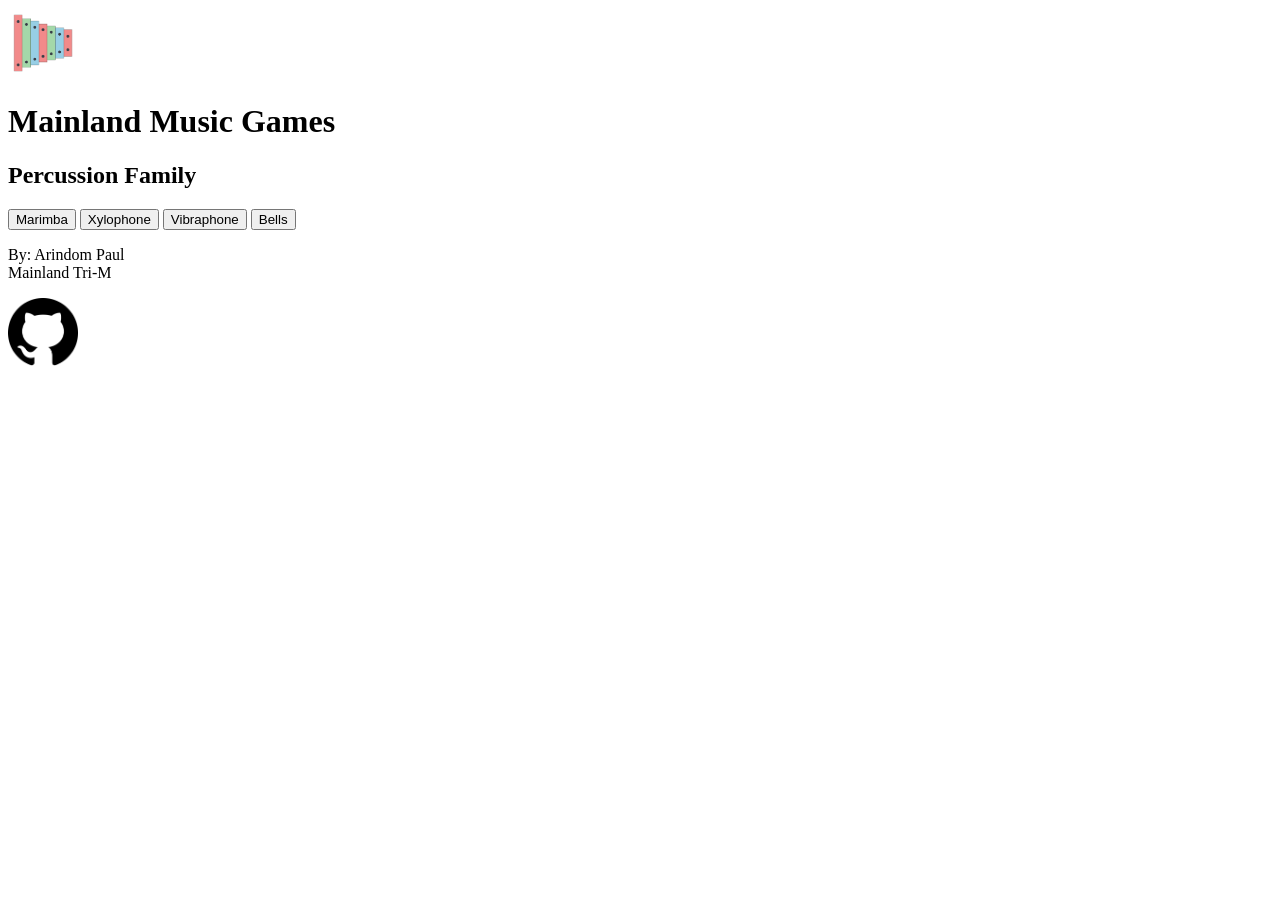
==== index.html @ 6a1a7c0d "editing ui features" ====
<!DOCTYPE html>
<html>

<head>
    <!--call .css, tab title-->
    <link href="style.css" rel="stylesheet">
    <title>Mainland Music Games</title>
</head>

<body>

    <header> <!--constant home button-->
        <img id="home-logo" src="assets/marimba.png" alt="Mainland Music Logo">
    </header>

<div class="home" id="home"> <!--home div-->
    <main>
        <div class="home-titles">
            <h1>Mainland Music Games</h1>
            <h2>Percussion Family</h2>
        </div>
        <div class="instruments" id="instruments">
            <button id = "marimba" type="button">Marimba</button>
            <button id = "xylophone" type="button">Xylophone</button>
            <button id = "vibraphone" type="button">Vibraphone</button>
            <button id = "bells" type="button">Bells</button>
        </div>
    </main>
    <footer>
        <p>By: Arindom Paul<br>Mainland Tri-M</p>
        <a
            href = "https://github.com/Arindom123" target = "_blank">
            <img id = "github" src="assets/github-cat-black.png" alt="Check out my work!">
        </a>
    </footer>
</div> <!--home div-->
    
<div class="play" id="play"> <!--play div-->
    <div class="scaleSelection" id="scaleSelection">
        <h1>Scales</h1>
        <label for="roots">Root:</label>
        <select name="root" id="root">
            <option value="A">A</option>
            <option value="Bb">A#/B♭</option>
            <option value="B">B</option>
            <option value="C">C</option>
            <option value="Db">C#/D♭</option>
            <option value="D">D</option>
            <option value="Eb">D#/E♭</option>
            <option value="E">E</option>
            <option value="F">F</option>
            <option value="Gb">F#/G♭</option>
            <option value="G">G</option>
            <option value="Ab">G#/A♭</option>
        </select>
        <label for="octaves">Octave(s):</label>
        <select name="octaves" id="octaves">
            <option value="1">1</option>
            <option value="2">2</option>
            <option value="3">3</option>
        <div class="scales" id = "scales">
            <div class="wrapper" id = "majorWrapper">
                <h1>Major</h1>
                <div id = "majorButtons">
                <button id = "majorIonian" data-pattern="majorIonian" type="button">ionian</button>
                <button id = "majorLydian" data-pattern="majorLydian" type="button">lydian</button>
                <button id = "majorMixolydian" data-pattern="majorMixolydian" type="button">mixolydian</button>
                <button id = "majorHarmonic" data-pattern="majorHarmonic" type="button">harmonic</button>
                <button id = "majorPentatonic" data-pattern="majorPentatonic" type="button">pentatonic</button>
                <button id = "majorBlues" data-pattern="majorBlues" type="button">blues</button>
                </div>
            </div>
            <div class="wrapper" id = "minorWrapper">
                <h1>Minor</h1>
                <div id = "minorButtons">
                <button id = "minorAeolian" data-pattern="minorAeolian" type="button">aeolian</button>
                <button id = "minorDorian" data-pattern="minorDorian" type="button">dorian</button>
                <button id = "minorPhrygian" data-pattern="minorPhrygian" type="button">phrygian</button>
                <button id = "minorMelodic" data-pattern="minorMelodic" type="button">melodic</button>
                <button id = "minorHarmonic" data-pattern="minorHarmonic" type="button">harmonic</button>
                <button id = "minorPentatonic" data-pattern="minorPentatonic" type="button">pentatonic</button>
                <button id = "minorBlues" data-pattern="minorBlues" type="button">blues</button>
                </div>
            </div>
            <div class="wrapper" id = "otherWrapper">
                <h1>Other</h1>
                <div id = "otherButtons">
                <button id = "chromatic" data-pattern="chromaticPattern" type="button">chromatic</button>
                <button id = "locrian" data-pattern="locrianPattern" type="button">locrian</button>
                </div>
            </div>
        </div>
    </div>
    <div class="rungs" id="naturalRungs"></div> 
    <div class="rungs" id="accidentalRungs"></div>
    <button id = "startButton" type ="button">Start</button>
    <div class="playing" id="playing">
        <button id = "backButton" type ="button">Back</button>
        <h1 id = "scaleName">Current Scale: </h1>
    </div>
</div> <!--play div-->

<script src="script.js"></script> <!--call .js-->
</body>
</html>
---- style.css ----
#home-logo {
    width: 70px;
    height: auto;
    cursor: pointer;
}
#github {
    cursor: pointer;
    width: 70px;
    height: auto;
}
#instrument-selection {
    cursor: pointer;
}
.rung {
    width: 70px;
    height: 200px;
    border: 1px solid black;
    background: brown;
    margin: 2px;
}
.rungs {
    display: flex;
    position: relative;
    margin-top: 200px;
}
#accidentalRungs {
    transform: translateX(30px) translateY(-550px);
}
.hidden {
    display: none
}
.scale-type button:disabled {
    background-color: aqua;
    box-shadow: none;
    transform: translateY(1px);
}
#header {
    visibility: hidden;
}
.selected {
    background: yellow;
}
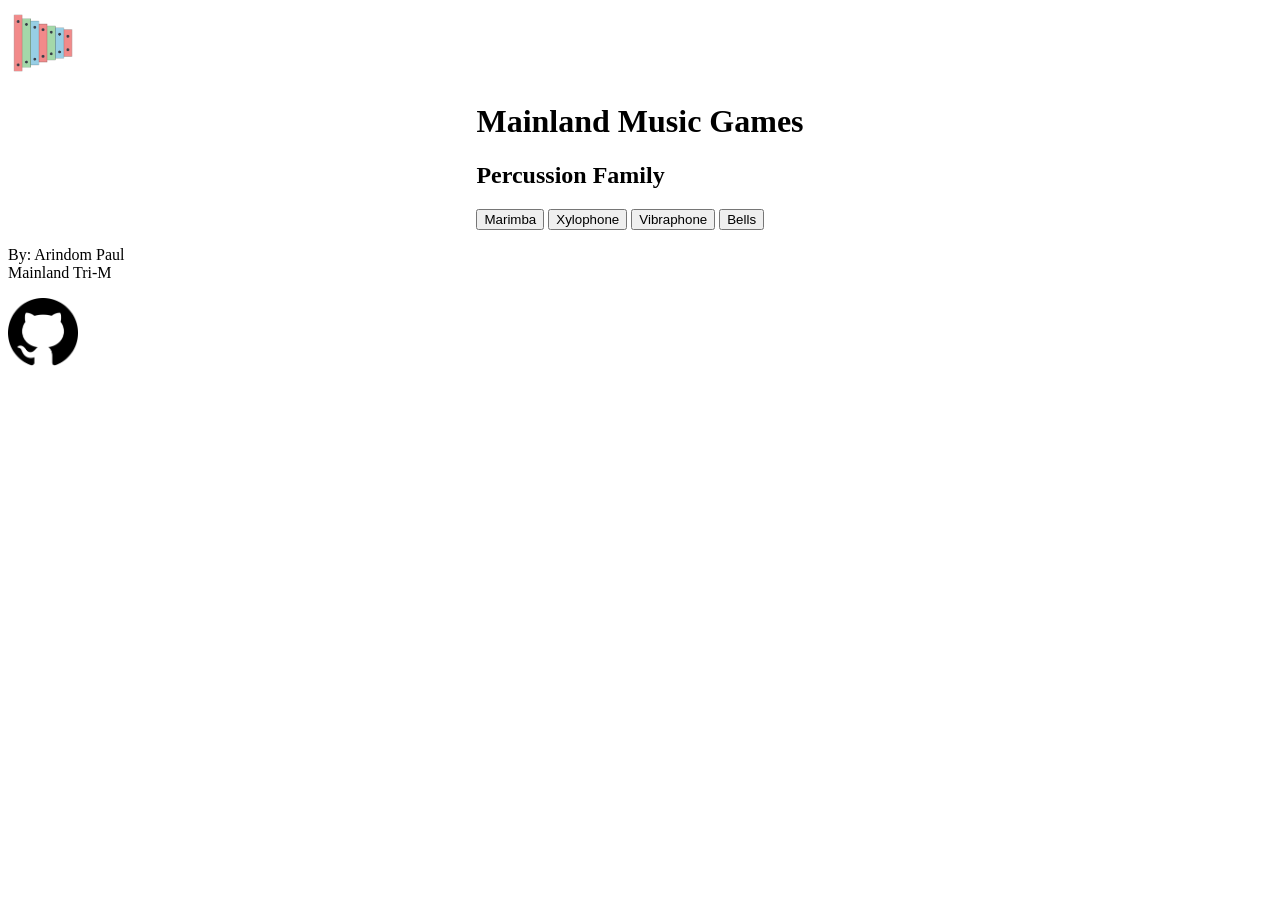
==== commit 46198173: "in progress: updating UI" ====
--- a/index.html
+++ b/index.html
@@ -20,86 +20,92 @@
             <h2>Percussion Family</h2>
         </div>
         <div class="instruments" id="instruments">
-            <button id = "marimba" type="button">Marimba</button>
-            <button id = "xylophone" type="button">Xylophone</button>
-            <button id = "vibraphone" type="button">Vibraphone</button>
-            <button id = "bells" type="button">Bells</button>
+            <button class="instruments" data-color = "blue" data-extraNotes="4" data-octaves="4" data-startingNote="A" id = "marimba" type="button">Marimba</button>
+            <button class="instruments" data-color = "red" data-extraNotes="8" data-octaves="3" data-startingNote="F" id = "xylophone" type="button">Xylophone</button>
+            <button class="instruments" data-color = "black" data-extraNotes="1" data-octaves="3" data-startingNote="F" id = "vibraphone" type="button">Vibraphone</button>
+            <button class="instruments" data-color = "green" data-extraNotes="8"data-octaves="2" data-startingNote="F" id = "bells" type="button">Bells</button>
         </div>
     </main>
-    <footer>
-        <p>By: Arindom Paul<br>Mainland Tri-M</p>
-        <a
-            href = "https://github.com/Arindom123" target = "_blank">
-            <img id = "github" src="assets/github-cat-black.png" alt="Check out my work!">
-        </a>
-    </footer>
 </div> <!--home div-->
     
-<div class="play" id="play"> <!--play div-->
-    <div class="scaleSelection" id="scaleSelection">
-        <h1>Scales</h1>
-        <label for="roots">Root:</label>
-        <select name="root" id="root">
-            <option value="A">A</option>
-            <option value="Bb">A#/B♭</option>
-            <option value="B">B</option>
-            <option value="C">C</option>
-            <option value="Db">C#/D♭</option>
-            <option value="D">D</option>
-            <option value="Eb">D#/E♭</option>
-            <option value="E">E</option>
-            <option value="F">F</option>
-            <option value="Gb">F#/G♭</option>
-            <option value="G">G</option>
-            <option value="Ab">G#/A♭</option>
-        </select>
-        <label for="octaves">Octave(s):</label>
-        <select name="octaves" id="octaves">
-            <option value="1">1</option>
-            <option value="2">2</option>
-            <option value="3">3</option>
-        <div class="scales" id = "scales">
-            <div class="wrapper" id = "majorWrapper">
-                <h1>Major</h1>
-                <div id = "majorButtons">
-                <button id = "majorIonian" data-pattern="majorIonian" type="button">ionian</button>
-                <button id = "majorLydian" data-pattern="majorLydian" type="button">lydian</button>
-                <button id = "majorMixolydian" data-pattern="majorMixolydian" type="button">mixolydian</button>
-                <button id = "majorHarmonic" data-pattern="majorHarmonic" type="button">harmonic</button>
-                <button id = "majorPentatonic" data-pattern="majorPentatonic" type="button">pentatonic</button>
-                <button id = "majorBlues" data-pattern="majorBlues" type="button">blues</button>
-                </div>
+<div class="scaleSelection" id="scaleSelection">
+    <h1>Scales</h1>
+    <label for="roots">Root:</label>
+    <select name="root" id="root">
+        <option value="A">A</option>
+        <option value="Bb">A#/B♭</option>
+        <option value="B">B</option>
+        <option value="C">C</option>
+        <option value="Db">C#/D♭</option>
+        <option value="D">D</option>
+        <option value="Eb">D#/E♭</option>
+        <option value="E">E</option>
+        <option value="F">F</option>
+        <option value="Gb">F#/G♭</option>
+        <option value="G">G</option>
+        <option value="Ab">G#/A♭</option>
+    </select>
+    <label for="octave">Octave(s):</label>
+    <select name="octave" id="octave">
+        <option value="1">1</option>
+        <option value="2">2</option>
+        <option value="3">3</option>
+        <option value="4">4</option>
+        <option value="5">5</option>
+    </select>
+    <div class="scales" id = "scales">
+        <div class="wrapper" id = "majorWrapper">
+            <h1>Major</h1>
+            <div style="--total-buttons: 6;" id = "majorButtons">
+            <button style="--i: 1;" id = "majorIonian" data-pattern="majorIonian" type="button">ionian</button>
+            <button style="--i: 2;" id = "majorLydian" data-pattern="majorLydian" type="button">lydian</button>
+            <button style="--i: 3;" id = "majorMixolydian" data-pattern="majorMixolydian" type="button">mixolydian</button>
+            <button style="--i: 4;" id = "majorHarmonic" data-pattern="majorHarmonic" type="button">harmonic</button>
+            <button style="--i: 5;" id = "majorPentatonic" data-pattern="majorPentatonic" type="button">pentatonic</button>
+            <button style="--i: 6;" id = "majorBlues" data-pattern="majorBlues" type="button">blues</button>
             </div>
-            <div class="wrapper" id = "minorWrapper">
-                <h1>Minor</h1>
-                <div id = "minorButtons">
-                <button id = "minorAeolian" data-pattern="minorAeolian" type="button">aeolian</button>
-                <button id = "minorDorian" data-pattern="minorDorian" type="button">dorian</button>
-                <button id = "minorPhrygian" data-pattern="minorPhrygian" type="button">phrygian</button>
-                <button id = "minorMelodic" data-pattern="minorMelodic" type="button">melodic</button>
-                <button id = "minorHarmonic" data-pattern="minorHarmonic" type="button">harmonic</button>
-                <button id = "minorPentatonic" data-pattern="minorPentatonic" type="button">pentatonic</button>
-                <button id = "minorBlues" data-pattern="minorBlues" type="button">blues</button>
-                </div>
+        </div>
+        <div class="wrapper" id = "minorWrapper">
+            <h1>Minor</h1>
+            <div style="--total-buttons: 8;" id = "minorButtons">
+            <button style="--i: 1;" id = "minorAeolian" data-pattern="minorAeolian" type="button">aeolian</button>
+            <button style="--i: 2;" id = "minorDorian" data-pattern="minorDorian" type="button">dorian</button>
+            <button style="--i: 3;" id = "minorPhrygian" data-pattern="minorPhrygian" type="button">phrygian</button>
+            <button style="--i: 4;" id = "minorMelodic" data-pattern="minorMelodic" type="button">melodic</button>
+            <button style="--i: 5;" id = "minorHarmonic" data-pattern="minorHarmonic" type="button">harmonic</button>
+            <button style="--i: 6;" id = "minorPentatonic" data-pattern="minorPentatonic" type="button">pentatonic</button>
+            <button style="--i: 7;" id = "minorBlues" data-pattern="minorBlues" type="button">blues</button>
+            <button style="--i: 8;" id = "minorLocrian" data-pattern="minorLocrian" type="button">locrian</button>
             </div>
-            <div class="wrapper" id = "otherWrapper">
-                <h1>Other</h1>
-                <div id = "otherButtons">
-                <button id = "chromatic" data-pattern="chromaticPattern" type="button">chromatic</button>
-                <button id = "locrian" data-pattern="locrianPattern" type="button">locrian</button>
-                </div>
+        </div>
+        <div style="--total-buttons: 1;" class="wrapper" id = "otherWrapper">
+            <h1>Other</h1>
+            <div id = "otherButtons">
+            <button style="--i: 1;" id = "chromatic" data-pattern="chromatic" type="button">chromatic</button>
             </div>
         </div>
     </div>
-    <div class="rungs" id="naturalRungs"></div> 
-    <div class="rungs" id="accidentalRungs"></div>
+    <input type="checkbox" id="preview" name="preview">
+    <label for="preview">Preview Scale</label>
+    <h1 id = "selectScale">Please select a scale</h1>
     <button id = "startButton" type ="button">Start</button>
-    <div class="playing" id="playing">
-        <button id = "backButton" type ="button">Back</button>
-        <h1 id = "scaleName">Current Scale: </h1>
-    </div>
-</div> <!--play div-->
+</div>
+<div class="playing" id="playing">
+    <button id = "backButton" type ="button">Back</button>
+    <h1 id = "scaleName">Current Scale: </h1>
+    <button id = "replayButton" type ="button">Replay</button>
+    <h2 id = "note">Note: </h2>
+    <label><input type="number" id="metronome" name="metronome" min="10" max="500" value="80"> bpm (10-500)</label>
+</div>
+<div id = "allRungs"></div>
+<script src="script.js"></script> <!--call .js-->
 
-<script src="script.js"></script> <!--call .js-->
+<footer>
+    <p>By: Arindom Paul<br>Mainland Tri-M</p>
+    <a
+        href = "https://github.com/Arindom123" target = "_blank">
+        <img id = "github" src="assets/github-cat-black.png" alt="Check out my work!">
+    </a>
+</footer>
 </body>
 </html>
--- a/style.css
+++ b/style.css
@@ -1,3 +1,23 @@
+.home {
+    display: flex;
+    flex-direction: column;
+    align-items: center;
+}
+.scaleSelection {
+    display: flex;
+    flex-direction: column;
+    align-items: center;
+}
+.playing {
+    display: flex;
+    flex-direction: column;
+    align-items: center;
+}
+.body {
+    display: flex;
+    flex-direction: column;
+    min-height: 100vh;
+}
 #home-logo {
     width: 70px;
     height: auto;
@@ -12,22 +32,17 @@
     cursor: pointer;
 }
 .rung {
-    width: 70px;
-    height: 200px;
+    position: absolute;
     border: 1px solid black;
     background: brown;
-    margin: 2px;
 }
-.rungs {
-    display: flex;
+#allRungs {
     position: relative;
-    margin-top: 200px;
-}
-#accidentalRungs {
-    transform: translateX(30px) translateY(-550px);
+    height: 50px;
+    margin-top: 175px;
 }
 .hidden {
-    display: none
+    display: none !important;
 }
 .scale-type button:disabled {
     background-color: aqua;
@@ -39,4 +54,16 @@
 }
 .selected {
     background: yellow;
+}
+.wrapper:hover button {
+    scale: 1.5;
+    transform: rotate(calc(360deg / var(--total-buttons) * var(--i))) translateY(-60px) rotate(calc(360deg / var(--total-buttons) * var(--i)))
+}
+.wrapper button{
+    transition: all 0.3s ease-in-out;
+    position: absolute;
+    transform: rotate(calc(360deg / var(--total-buttons) * var(--i))) translateY(10px);
+}
+.wrapper {
+    position: relative;
 }
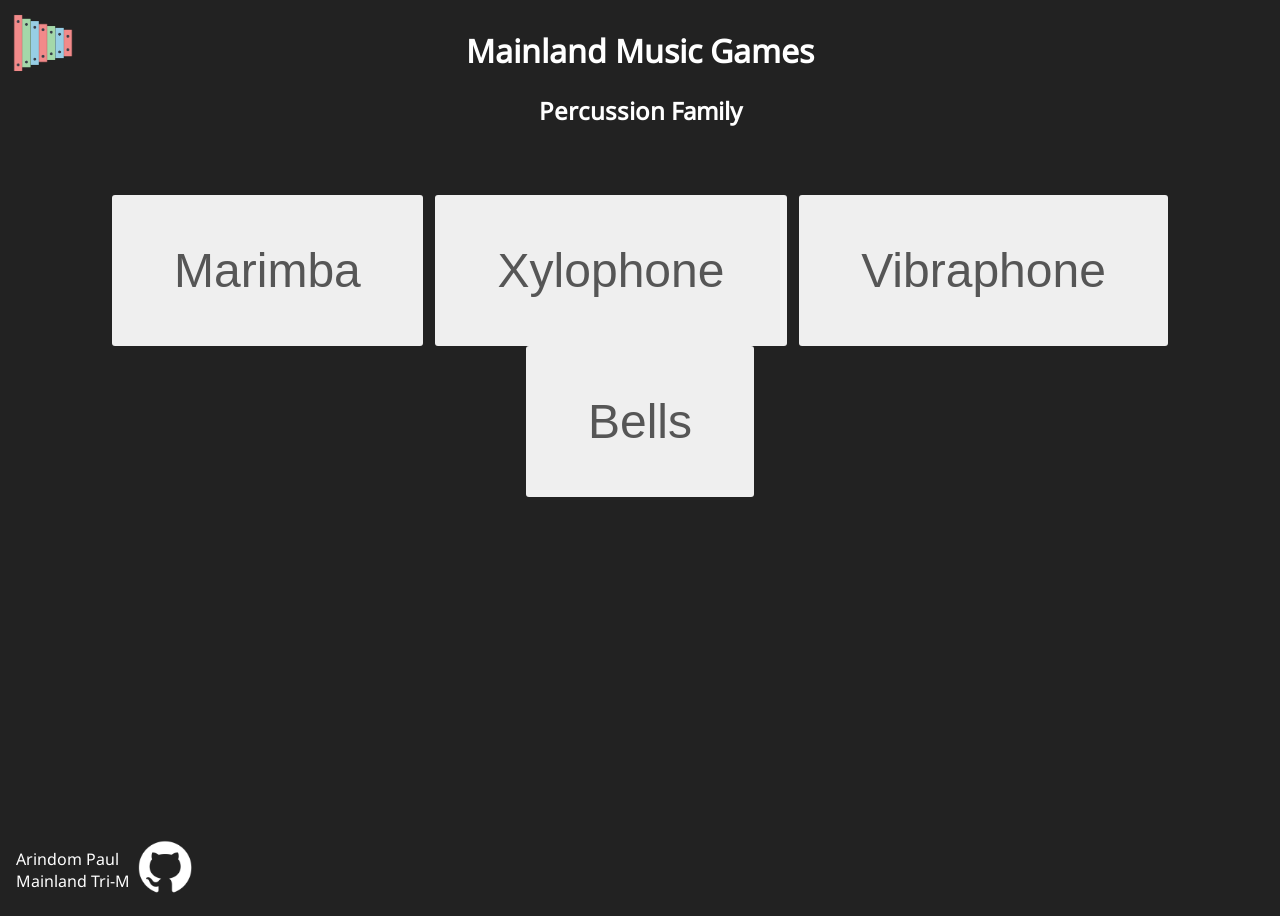
==== commit 79df96e1: "finalized UI changes, fixed slight bugs" ====
--- a/index.html
+++ b/index.html
@@ -20,92 +20,104 @@
             <h2>Percussion Family</h2>
         </div>
         <div class="instruments" id="instruments">
-            <button class="instruments" data-color = "blue" data-extraNotes="4" data-octaves="4" data-startingNote="A" id = "marimba" type="button">Marimba</button>
-            <button class="instruments" data-color = "red" data-extraNotes="8" data-octaves="3" data-startingNote="F" id = "xylophone" type="button">Xylophone</button>
-            <button class="instruments" data-color = "black" data-extraNotes="1" data-octaves="3" data-startingNote="F" id = "vibraphone" type="button">Vibraphone</button>
-            <button class="instruments" data-color = "green" data-extraNotes="8"data-octaves="2" data-startingNote="F" id = "bells" type="button">Bells</button>
+            <button class="instruments" data-extraNotes="4" data-octaves="4" data-startingNote="A" id = "marimba" type="button">Marimba</button>
+            <button class="instruments" data-extraNotes="8" data-octaves="3" data-startingNote="F" id = "xylophone" type="button">Xylophone</button>
+            <button class="instruments" data-extraNotes="1" data-octaves="3" data-startingNote="F" id = "vibraphone" type="button">Vibraphone</button>
+            <button class="instruments" data-extraNotes="8"data-octaves="2" data-startingNote="F" id = "bells" type="button">Bells</button>
         </div>
     </main>
 </div> <!--home div-->
     
 <div class="scaleSelection" id="scaleSelection">
     <h1>Scales</h1>
-    <label for="roots">Root:</label>
-    <select name="root" id="root">
-        <option value="A">A</option>
-        <option value="Bb">A#/B♭</option>
-        <option value="B">B</option>
-        <option value="C">C</option>
-        <option value="Db">C#/D♭</option>
-        <option value="D">D</option>
-        <option value="Eb">D#/E♭</option>
-        <option value="E">E</option>
-        <option value="F">F</option>
-        <option value="Gb">F#/G♭</option>
-        <option value="G">G</option>
-        <option value="Ab">G#/A♭</option>
-    </select>
-    <label for="octave">Octave(s):</label>
-    <select name="octave" id="octave">
-        <option value="1">1</option>
-        <option value="2">2</option>
-        <option value="3">3</option>
-        <option value="4">4</option>
-        <option value="5">5</option>
-    </select>
+    <div class="rootsOctaves">
+        <label for="roots">Root:</label>
+        <select name="root" id="root">
+            <option value="A">A</option>
+            <option value="A#/B♭">A#/B♭</option>
+            <option value="B">B</option>
+            <option value="C">C</option>
+            <option value="C#/D♭">C#/D♭</option>
+            <option value="D">D</option>
+            <option value="D#/E♭">D#/E♭</option>
+            <option value="E">E</option>
+            <option value="F">F</option>
+            <option value="F#/G♭">F#/G♭</option>
+            <option value="G">G</option>
+            <option value="G#/A♭">G#/A♭</option>
+        </select>
+        <label for="octave">Octave(s):</label>
+        <select name="octave" id="octave">
+            <option value="1">1</option>
+            <option value="2">2</option>
+            <option value="3">3</option>
+            <option value="4">4</option>
+            <option value="5">5</option>
+        </select>
+    </div>
     <div class="scales" id = "scales">
         <div class="wrapper" id = "majorWrapper">
             <h1>Major</h1>
-            <div style="--total-buttons: 6;" id = "majorButtons">
-            <button style="--i: 1;" id = "majorIonian" data-pattern="majorIonian" type="button">ionian</button>
-            <button style="--i: 2;" id = "majorLydian" data-pattern="majorLydian" type="button">lydian</button>
-            <button style="--i: 3;" id = "majorMixolydian" data-pattern="majorMixolydian" type="button">mixolydian</button>
-            <button style="--i: 4;" id = "majorHarmonic" data-pattern="majorHarmonic" type="button">harmonic</button>
-            <button style="--i: 5;" id = "majorPentatonic" data-pattern="majorPentatonic" type="button">pentatonic</button>
-            <button style="--i: 6;" id = "majorBlues" data-pattern="majorBlues" type="button">blues</button>
+            <div id = "majorButtons">
+            <button id = "majorIonian" data-pattern="majorIonian" type="button">ionian</button>
+            <button id = "majorLydian" data-pattern="majorLydian" type="button">lydian</button>
+            <button id = "majorMixolydian" data-pattern="majorMixolydian" type="button">mixolydian</button>
+            <button id = "majorHarmonic" data-pattern="majorHarmonic" type="button">harmonic</button>
+            <button id = "majorPentatonic" data-pattern="majorPentatonic" type="button">pentatonic</button>
+            <button id = "majorBlues" data-pattern="majorBlues" type="button">blues</button>
             </div>
         </div>
         <div class="wrapper" id = "minorWrapper">
             <h1>Minor</h1>
-            <div style="--total-buttons: 8;" id = "minorButtons">
-            <button style="--i: 1;" id = "minorAeolian" data-pattern="minorAeolian" type="button">aeolian</button>
-            <button style="--i: 2;" id = "minorDorian" data-pattern="minorDorian" type="button">dorian</button>
-            <button style="--i: 3;" id = "minorPhrygian" data-pattern="minorPhrygian" type="button">phrygian</button>
-            <button style="--i: 4;" id = "minorMelodic" data-pattern="minorMelodic" type="button">melodic</button>
-            <button style="--i: 5;" id = "minorHarmonic" data-pattern="minorHarmonic" type="button">harmonic</button>
-            <button style="--i: 6;" id = "minorPentatonic" data-pattern="minorPentatonic" type="button">pentatonic</button>
-            <button style="--i: 7;" id = "minorBlues" data-pattern="minorBlues" type="button">blues</button>
-            <button style="--i: 8;" id = "minorLocrian" data-pattern="minorLocrian" type="button">locrian</button>
+            <div id = "minorButtons">
+            <button id = "minorAeolian" data-pattern="minorAeolian" type="button">aeolian</button>
+            <button id = "minorDorian" data-pattern="minorDorian" type="button">dorian</button>
+            <button id = "minorPhrygian" data-pattern="minorPhrygian" type="button">phrygian</button>
+            <button id = "minorMelodic" data-pattern="minorMelodic" type="button">melodic</button>
+            <button id = "minorHarmonic" data-pattern="minorHarmonic" type="button">harmonic</button>
+            <button id = "minorPentatonic" data-pattern="minorPentatonic" type="button">pentatonic</button>
+            <button id = "minorBlues" data-pattern="minorBlues" type="button">blues</button>
+            <button id = "minorLocrian" data-pattern="minorLocrian" type="button">locrian</button>
             </div>
         </div>
-        <div style="--total-buttons: 1;" class="wrapper" id = "otherWrapper">
+        <div class="wrapper" id = "otherWrapper">
             <h1>Other</h1>
             <div id = "otherButtons">
             <button style="--i: 1;" id = "chromatic" data-pattern="chromatic" type="button">chromatic</button>
             </div>
         </div>
     </div>
-    <input type="checkbox" id="preview" name="preview">
-    <label for="preview">Preview Scale</label>
-    <h1 id = "selectScale">Please select a scale</h1>
-    <button id = "startButton" type ="button">Start</button>
+    <h1 id = "selectScale">Select a scale</h1>
+    <div class="preview" >
+        <input type="checkbox" id="preview" name="preview">
+        <label for="preview">Preview Scale</label>
+    </div>
 </div>
 <div class="playing" id="playing">
-    <button id = "backButton" type ="button">Back</button>
     <h1 id = "scaleName">Current Scale: </h1>
-    <button id = "replayButton" type ="button">Replay</button>
     <h2 id = "note">Note: </h2>
     <label><input type="number" id="metronome" name="metronome" min="10" max="500" value="80"> bpm (10-500)</label>
 </div>
-<div id = "allRungs"></div>
+<div class = "startRungs">
+    <div id = "allRungs"></div>
+    <div class = "start">
+        <button id = "startButton" type ="button">Start</button>
+    </div>
+</div>
+<div class = "controls" id = "controls">
+    <button id = "backButton" type ="button">Back</button>
+    <button id = "replayButton" type ="button">Replay</button>
+</div>
 <script src="script.js"></script> <!--call .js-->
 
 <footer>
-    <p>By: Arindom Paul<br>Mainland Tri-M</p>
-    <a
-        href = "https://github.com/Arindom123" target = "_blank">
-        <img id = "github" src="assets/github-cat-black.png" alt="Check out my work!">
-    </a>
+    <div class="credits">
+        <p>Arindom Paul<br>Mainland Tri-M</p>
+        <a
+            href = "https://github.com/Arindom123" target = "_blank">
+            <img id = "github" src="assets/github-cat-white.png" alt="Check out my work!">
+        </a>
+    </div>
 </footer>
 </body>
 </html>
--- a/style.css
+++ b/style.css
@@ -1,7 +1,18 @@
+@font-face {
+  font-family: 'notoSans';
+  src: url('/fonts/notoSans.woff2') format('woff2');
+  font-weight: 400;
+  font-style: normal;
+}
+:root {
+    background-color: rgb(34, 34, 34);
+    color: white;
+    font-family: 'notoSans', sans-serif;
+}
 .home {
     display: flex;
-    flex-direction: column;
-    align-items: center;
+    flex-direction: row;
+    text-align: center;
 }
 .scaleSelection {
     display: flex;
@@ -13,57 +24,120 @@
     flex-direction: column;
     align-items: center;
 }
-.body {
+body {
     display: flex;
     flex-direction: column;
     min-height: 100vh;
 }
 #home-logo {
+    position: absolute;
     width: 70px;
     height: auto;
     cursor: pointer;
 }
 #github {
-    cursor: pointer;
     width: 70px;
     height: auto;
-}
-#instrument-selection {
-    cursor: pointer;
 }
 .rung {
     position: absolute;
     border: 1px solid black;
     background: brown;
+    border-radius: 3px;
+    box-shadow: 1px 1px 1px black;
 }
 #allRungs {
     position: relative;
-    height: 50px;
-    margin-top: 175px;
+    align-items: center;
 }
 .hidden {
     display: none !important;
 }
-.scale-type button:disabled {
-    background-color: aqua;
-    box-shadow: none;
-    transform: translateY(1px);
+button:disabled {
+    color: rgb(0, 0, 0);
+    background-color: rgb(188, 188, 188);
+    opacity: 1.5;
 }
 #header {
     visibility: hidden;
 }
 .selected {
-    background: yellow;
+    background: rgb(225, 225, 66) !important;
 }
-.wrapper:hover button {
-    scale: 1.5;
-    transform: rotate(calc(360deg / var(--total-buttons) * var(--i))) translateY(-60px) rotate(calc(360deg / var(--total-buttons) * var(--i)))
+.marimbaNatural {
+    background: linear-gradient(rgb(227, 112, 112), maroon);
 }
-.wrapper button{
-    transition: all 0.3s ease-in-out;
+.marimbaAccidental {
+    background: linear-gradient(maroon, rgb(227, 112, 112));
+}
+.xylophoneNatural {
+    background: linear-gradient(#DD9D7E, #723720);
+}
+.xylophoneAccidental {
+    background: linear-gradient(#723720, #DD9D7E);
+}
+.bellsNatural {
+    background: linear-gradient(rgb(212, 212, 212), grey);
+}
+.bellsAccidental {
+    background: linear-gradient(grey, rgb(212,212,212));
+}
+.vibraphoneNatural {
+    background: linear-gradient(rgb(212, 212, 212), grey);
+}
+.vibraphoneAccidental {
+    background: linear-gradient(grey, rgb(212,212,212));
+}
+button, select, input {
+    color: rgb(86, 86, 86);
+    padding: 5px;
+    border: none;
+    border-radius: 3px;
+    
+}
+button:not(:disabled):hover {
+    cursor: pointer;
+    color: black;
+    box-shadow: 0px 0px 5px white;
+}
+.start {
     position: absolute;
-    transform: rotate(calc(360deg / var(--total-buttons) * var(--i))) translateY(10px);
+    min-width: 100%;
+    bottom: -30px;
+    display: flex;
+    justify-content: center;
 }
-.wrapper {
+.credits {
+    display: flex;
+    flex-direction: row;
+    translate: 8px;
+}
+footer {
+    margin-top: auto;
+    width: 100%;
+}
+.instruments {
+    font-size: 3rem;
+    padding: 1em 1.3em;
+}
+.startRungs {
     position: relative;
+}
+.scales {
+    display: flex;
+    flex-direction: row;
+    text-align: center;
+    gap: 40px;
+}
+.preview {
+    margin-top: 25px;
+}
+.controls {
+    display: flex;
+    flex-direction: row;
+    justify-content: center;
+    gap: 10px;
+}
+#note {
+    line-height: 40px;
 }
